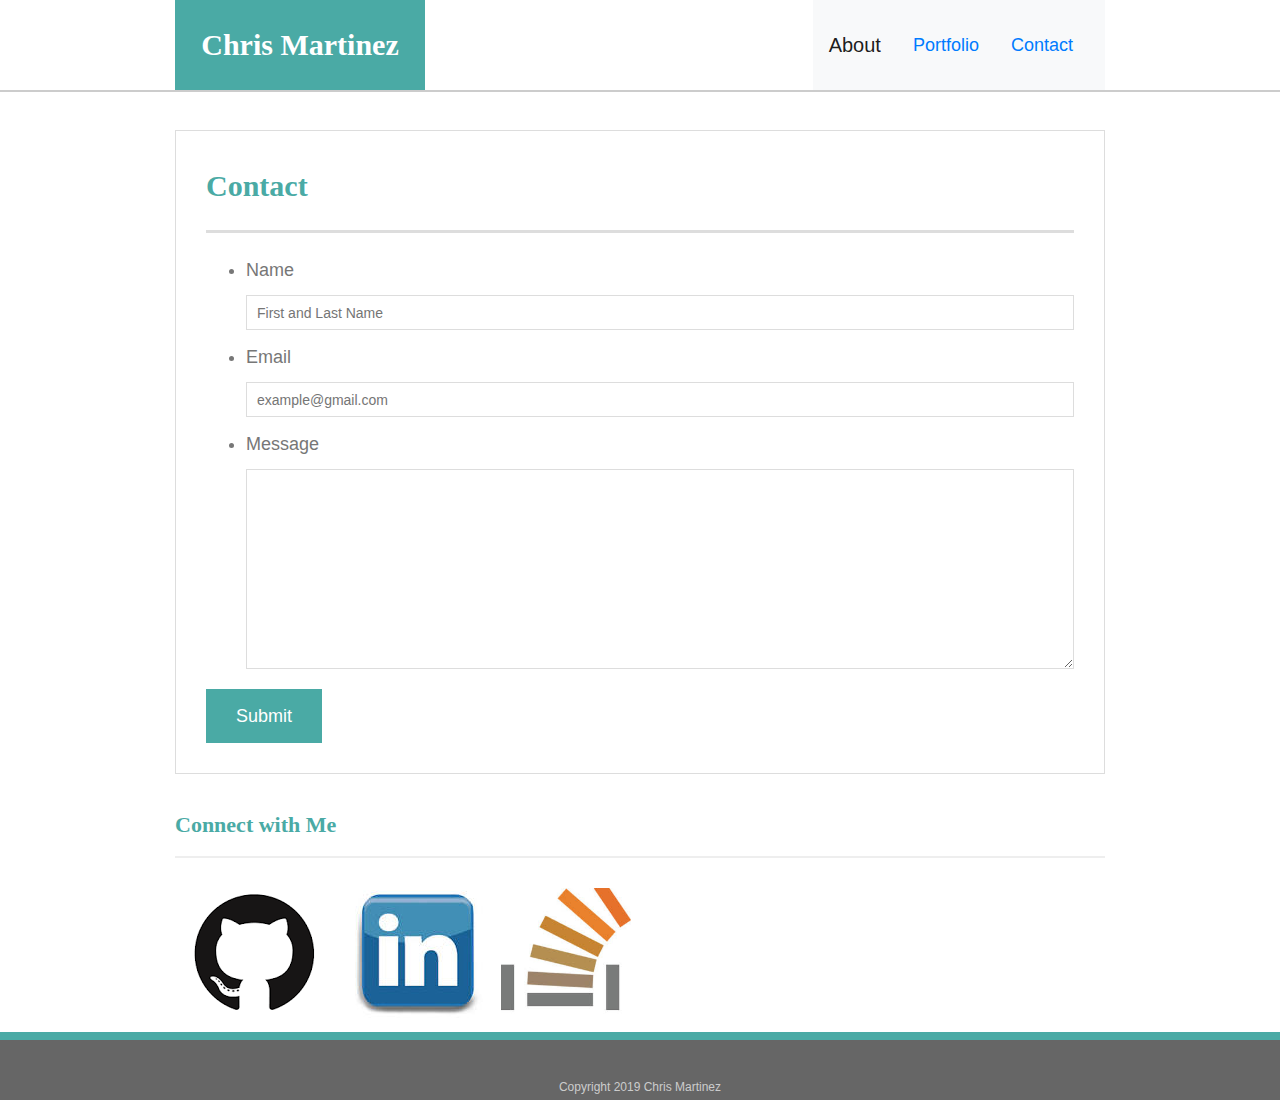
==== contact.html @ 387ec8ac "intitial commit" ====
<!Doctype html>
<html lang="en-us">

<head>
  <meta charset="UTF-8">
  <title>Contact | Chris Martinez</title>
  <link rel="stylesheet" href="https://stackpath.bootstrapcdn.com/bootstrap/4.3.1/css/bootstrap.min.css" integrity="sha384-ggOyR0iXCbMQv3Xipma34MD+dH/1fQ784/j6cY/iJTQUOhcWr7x9JvoRxT2MZw1T" crossorigin="anonymous">
  <link rel="stylesheet" type="text/css" href="assets/css/stylesheet.css">
</head>

<body>

  <header id="masthead">
      <div class="container">
          <a href="index.html" id="logo">Chris Martinez</a>
          <nav>
            <nav id="navbar-example2" class="navbar navbar-light bg-light">
              <a class="navbar-brand" href="index.html">About</a>
              <ul class="nav nav-pills">
                <li class="nav-item">
                  <a class="nav-link" href="portfolio.html">Portfolio</a>
                </li>
                <li class="nav-item">
                  <a class="nav-link" href="contact.html">Contact</a>
        </div>
  </header>

  <div id="main-container" class="container">
    <section class="main-section">
      <h1>Contact</h1>

      <form id="contact-form">
        <ul>
          <li>
            <label for="name">Name</label>
            <input type="text" id="name" name="name" placeholder="First and Last Name" required="required">
          </li>
          <li>
            <label for="email">Email</label>
            <input type="email" id="email" name="email" placeholder="example@gmail.com" required="required">
          </li>
          <li>
            <label for="message">Message</label>
            <textarea id="message" name="message" required="required"></textarea>
          </li>
        </ul>
        <input type="submit">
      </form>

    </section>

    <section class="sidebar"></section>
    <div id="connect">
        <h2>Connect with Me</h2>

        <img src="assets\images\github.png" class="social" alt="Github">
        <img src="assets\images\Linked in.jpg" class="social" alt="Linkedin">
        <img src="assets\images\stack.jpg" class="social" alt="stackoverflow"height= "130px">
    </div>

  </div>

  <footer>
   <div class="container">
      Copyright 2019 Chris Martinez
    </div> 
  </footer>
  </footer>
</body>

</html>
---- assets/css/stylesheet.css ----
body {
  font-family: Arial, "Helvetica Neue", Helvetica, sans-serif;
  font-size: 18px;
  line-height: 34px;
  color: #777777;
  background-image: "assets\images\old-concrete-wall-texture_1149-1290.jpg"
}

* {
  box-sizing: border-box;
}

/* general */

.container {
  width: 100%;
  max-width: 960px;
  margin: 0 auto;
  clear: both;
}

h1,
h2,
h3,
p {
  margin-bottom: 20px;
}

p:last-child {
  margin-bottom: 0;
}

h1,
h2,
h3 {
  font-family: Georgia, Times, "Times New Roman", serif;
  font-weight: 700;
  color: #4aaaa5;
}

h1 {
  padding-bottom: 20px;
  font-size: 30px;
  line-height: 49px;
  border-bottom: 3px solid #dddddd;
}

h2,
h3 {
  font-size: 22px;
}

/* header */

#masthead {
  position: fixed;
  z-index: 99;
  width: 100%;
  margin: 0 0 30px;
  overflow: auto;
  color: #ffffff;
  background: #ffffff;
  border-bottom: 2px solid #cccccc;
}

#logo {
  float: left;
  width: 250px;
  height: 90px;
  font-family: Georgia, Times, "Times New Roman", serif;
  font-size: 30px;
  font-weight: 700;
  line-height: 90px;
  color: #ffffff;
  text-align: center;
  text-decoration: none;
  background: #4aaaa5;
}

nav {
  float:right;
  height: 90px;
}
/* footer */
footer {
  padding: 30px 0;
  clear: both;
  font-size: 12px;
  color: #ffffff;
  color: #cccccc;
  text-align: center;
  background: #666666;
  border-top: 8px solid #4aaaa5;
  height: 50px;
}

h3, h2 {
  padding-bottom: 20px;
  margin-bottom: 15px;
  line-height: 22px;
  border-bottom: 2px solid #eeeeee;
}

/* main */

#main-container {
  padding-top: 130px;
  min-height: calc(100vh - 70px); 
}

.main-section {
  float: left;
  width: 100%;
  max-width: 960px;
  padding: 30px;
  margin: 0 0 40px;
  background: #ffffff;
  border: 1px solid #dddddd;
}

/* portfolio page */

.work {
  position: relative;
  float: left;
  width: 274px;
  margin: 20px 0 25px;
  overflow: auto;
}

.Rock{

}

.work:nth-child(even) {
  margin-right: 40px;
}

.work img {
  width: 100%;
  border: 0 none;
  opacity: 0.8;
}

.work h3 {
  position: absolute;
  bottom: 20px;
  width: 100%;
  padding: 15px;
  margin-bottom: 0;
  font-weight: 300;
  line-height: 30px;
  color: #ffffff;
  text-align: center;
  background: #4aaaa5;
  border-bottom: 0;
}

.profile-image {
  float: left;
  width: 200px;
  height: auto;
  margin-top: 10px;
  margin-right: 25px;
}

/* contact page */

#contact-form ul {
  margin-bottom: 20px;
}

#contact-form li {
  margin-bottom: 10px;
}

label,
input[type=text],
input[type=email],
textarea {
  display: block;
  width: 100%;
}

input[type=text],
input[type=email],
textarea {
  height: 35px;
  padding: 0 10px;
  font-size: 14px;
  border: 1px solid #dddddd;
}

textarea {
  height: 200px;
}

input[type=submit] {
  padding: 10px 30px;
  font-size: 18px;
  color: #ffffff;
  cursor: pointer;
  background: #4aaaa5;
  border: 0 none;
}
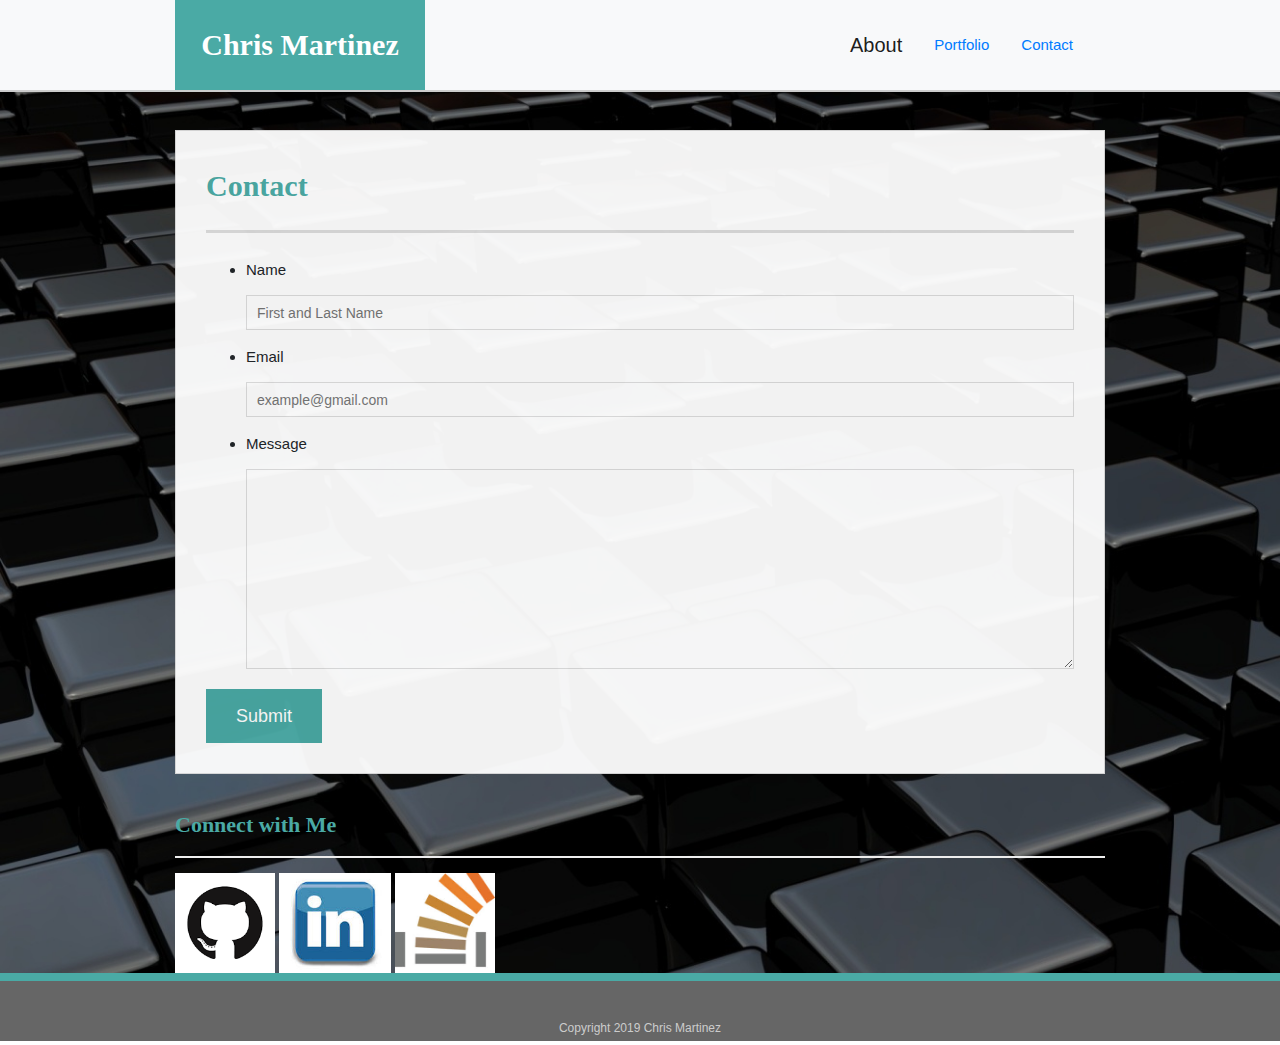
==== commit 105740ac: "update to media Links" ====
--- a/contact.html
+++ b/contact.html
@@ -4,25 +4,26 @@
 <head>
   <meta charset="UTF-8">
   <title>Contact | Chris Martinez</title>
-  <link rel="stylesheet" href="https://stackpath.bootstrapcdn.com/bootstrap/4.3.1/css/bootstrap.min.css" integrity="sha384-ggOyR0iXCbMQv3Xipma34MD+dH/1fQ784/j6cY/iJTQUOhcWr7x9JvoRxT2MZw1T" crossorigin="anonymous">
+  <link rel="stylesheet" href="https://stackpath.bootstrapcdn.com/bootstrap/4.3.1/css/bootstrap.min.css"
+    integrity="sha384-ggOyR0iXCbMQv3Xipma34MD+dH/1fQ784/j6cY/iJTQUOhcWr7x9JvoRxT2MZw1T" crossorigin="anonymous">
   <link rel="stylesheet" type="text/css" href="assets/css/stylesheet.css">
 </head>
 
 <body>
 
   <header id="masthead">
-      <div class="container">
-          <a href="index.html" id="logo">Chris Martinez</a>
-          <nav>
-            <nav id="navbar-example2" class="navbar navbar-light bg-light">
-              <a class="navbar-brand" href="index.html">About</a>
-              <ul class="nav nav-pills">
-                <li class="nav-item">
-                  <a class="nav-link" href="portfolio.html">Portfolio</a>
-                </li>
-                <li class="nav-item">
-                  <a class="nav-link" href="contact.html">Contact</a>
-        </div>
+    <div class="container">
+      <a href="index.html" id="logo">Chris Martinez</a>
+      <nav>
+        <nav id="navbar-example2" class="navbar navbar-light bg-light">
+          <a class="navbar-brand" href="index.html">About</a>
+          <ul class="nav nav-pills">
+            <li class="nav-item">
+              <a class="nav-link" href="portfolio.html">Portfolio</a>
+            </li>
+            <li class="nav-item">
+              <a class="nav-link" href="contact.html">Contact</a>
+    </div>
   </header>
 
   <div id="main-container" class="container">
@@ -51,21 +52,25 @@
 
     <section class="sidebar"></section>
     <div id="connect">
-        <h2>Connect with Me</h2>
+      <h2>Connect with Me</h2>
 
-        <img src="assets\images\github.png" class="social" alt="Github">
-        <img src="assets\images\Linked in.jpg" class="social" alt="Linkedin">
-        <img src="assets\images\stack.jpg" class="social" alt="stackoverflow"height= "130px">
+      <a href="https://github.com/smart79">
+        <img src="assets\images\github.png" class="social" alt="Github" height="100px"></a>
+      <a
+        href="https://www.linkedin.com/public-profile/settings?trk=d_flagship3_profile_self_view_public_profile&lipi=urn%3Ali%3Apage%3Ad_flagship3_profile_self_edit_top_card%3ByfmpAGaATzyq02OyfmQGRQ%3D%3D">
+        <img src="assets\images\Linked in.jpg" class="social" alt="Linkedin" height="100px"></a>
+      <a href="https://stackoverflow.com/users/11536724/cmart">
+        <img src="assets\images\stack.jpg" class="social" alt="stackoverflow" height="100px"></a>
     </div>
 
   </div>
 
   <footer>
-   <div class="container">
+    <div class="container">
       Copyright 2019 Chris Martinez
-    </div> 
+    </div>
   </footer>
   </footer>
 </body>
 
-</html>
+</html>--- a/assets/css/stylesheet.css
+++ b/assets/css/stylesheet.css
@@ -1,9 +1,13 @@
+
+
 body {
+  background-image: url("../images/background.png");
+  background-repeat: no-repeat;
+  background-size: cover; 
   font-family: Arial, "Helvetica Neue", Helvetica, sans-serif;
-  font-size: 18px;
+  font-size: 15px;
   line-height: 34px;
-  color: #777777;
-  background-image: "assets\images\old-concrete-wall-texture_1149-1290.jpg"
+  
 }
 
 * {
@@ -12,11 +16,12 @@
 
 /* general */
 
-.container {
+.container { 
   width: 100%;
   max-width: 960px;
   margin: 0 auto;
   clear: both;
+  
 }
 
 h1,
@@ -59,7 +64,7 @@
   margin: 0 0 30px;
   overflow: auto;
   color: #ffffff;
-  background: #ffffff;
+  background: #f8f9fa;
   border-bottom: 2px solid #cccccc;
 }
 
@@ -91,7 +96,7 @@
   text-align: center;
   background: #666666;
   border-top: 8px solid #4aaaa5;
-  height: 50px;
+  height: 40px;
 }
 
 h3, h2 {
@@ -104,18 +109,21 @@
 /* main */
 
 #main-container {
+  
   padding-top: 130px;
-  min-height: calc(100vh - 70px); 
+  min-height: calc(100vh - 70px);
 }
 
 .main-section {
+   
   float: left;
   width: 100%;
   max-width: 960px;
   padding: 30px;
   margin: 0 0 40px;
+  border: 1px solid #dddddd;
   background: #ffffff;
-  border: 1px solid #dddddd;
+  opacity: .95;
 }
 
 /* portfolio page */
@@ -126,25 +134,25 @@
   width: 274px;
   margin: 20px 0 25px;
   overflow: auto;
-}
-
-.Rock{
-
-}
-
-.work:nth-child(even) {
+  margin-right: 10px;
+}
+
+
+
+.work:nth-child  {
   margin-right: 40px;
+
 }
 
 .work img {
   width: 100%;
   border: 0 none;
-  opacity: 0.8;
+ 
 }
 
 .work h3 {
   position: absolute;
-  bottom: 20px;
+  bottom: 0.5px;
   width: 100%;
   padding: 15px;
   margin-bottom: 0;
@@ -154,6 +162,7 @@
   text-align: center;
   background: #4aaaa5;
   border-bottom: 0;
+  opacity: 0.95;
 }
 
 .profile-image {
@@ -203,4 +212,6 @@
   background: #4aaaa5;
   border: 0 none;
 }
-
+#navbar-example2{
+  background: #4aaaa5;
+}